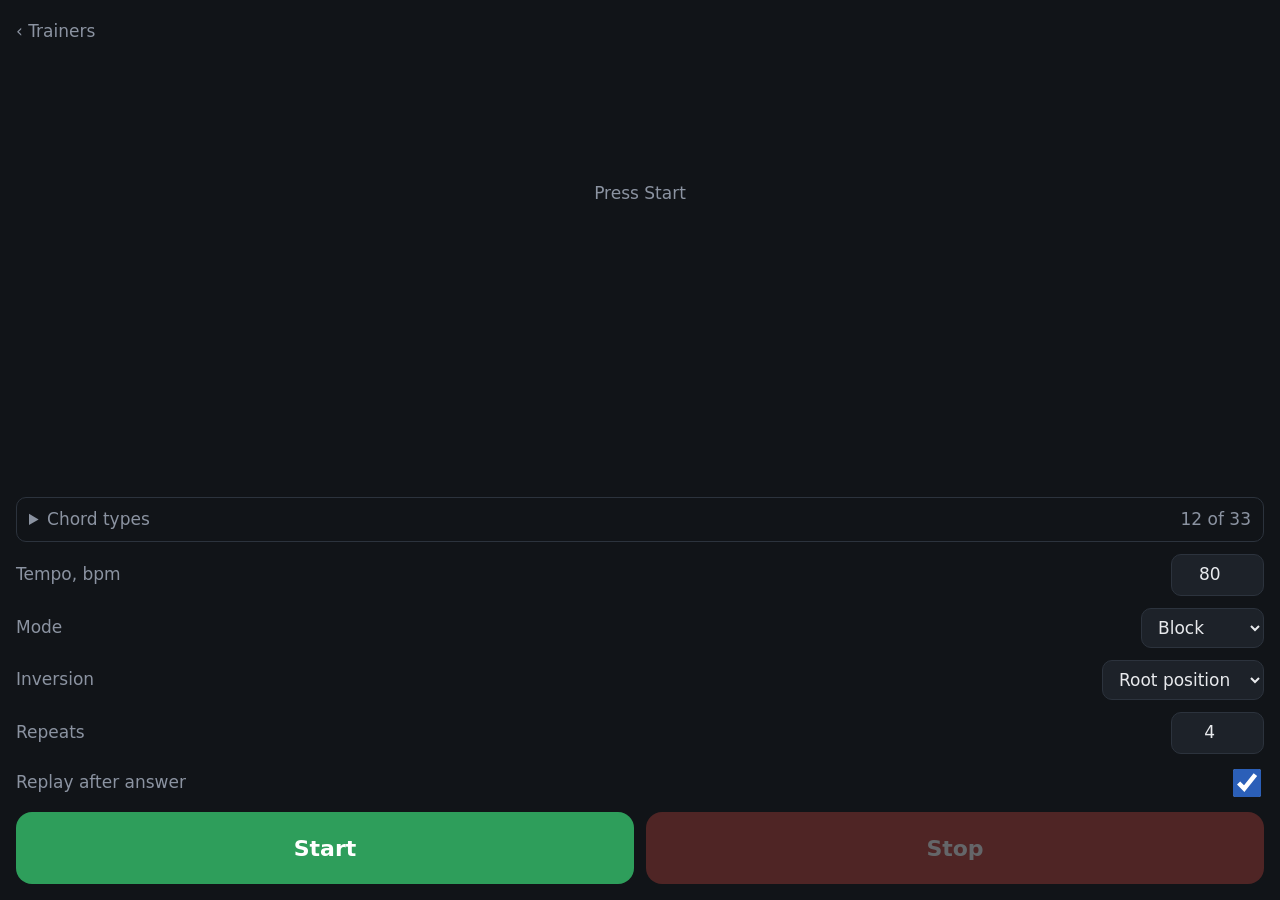
==== chords.html @ 1495c5c1 "fix ambiguous chords" ====
<!doctype html>
<html lang="en">
<head>
<meta charset="utf-8">
<meta name="viewport" content="width=device-width, initial-scale=1, viewport-fit=cover">
<meta name="apple-mobile-web-app-capable" content="yes">
<meta name="apple-mobile-web-app-status-bar-style" content="black-translucent">
<meta name="theme-color" content="#111418">
<title>Chords · Ear Trainer</title>
<link rel="stylesheet" href="assets/css/common.css">
</head>
<body>
  <a class="back" href="index.html">‹ Trainers</a>

  <div class="screen">
    <div id="status">Press Start</div>
    <div id="answer"></div>
    <div id="notes"></div>
    <div id="diag"></div>
  </div>

  <div class="controls">
    <details class="group">
      <summary>Chord types <span id="chordCount"></span></summary>
      <div id="chords" class="toggles cols-5" role="group" aria-label="Chord types"></div>
    </details>
    <label>Tempo, bpm
      <input id="bpm" type="number" inputmode="numeric" min="30" max="240" step="1" value="80">
    </label>
    <label>Mode
      <select id="mode">
        <option value="block" selected>Block</option>
        <option value="arpeggio">Arpeggio</option>
        <option value="mixed">Mixed</option>
      </select>
    </label>
    <label>Inversion
      <select id="inversion">
        <option value="0" selected>Root position</option>
        <option value="1">1st inversion</option>
        <option value="2">2nd inversion</option>
        <option value="3">3rd inversion</option>
        <option value="random">Random</option>
      </select>
    </label>
    <label>Repeats
      <input id="repeats" type="number" inputmode="numeric" min="1" max="8" step="1" value="4">
    </label>
    <label>Replay after answer
      <input id="replay" type="checkbox" checked>
    </label>
    <div class="buttons">
      <button id="start">Start</button>
      <button id="stop" disabled>Stop</button>
    </div>
  </div>

<script src="assets/voice/chords.js"></script>
<script src="assets/js/common.js"></script>
<script>
// Тренировка видов аккордов. Общий движок (звук, цикл, голос, настройки) — в assets/js/common.js.
const ET = EarTrainer;

const WHOLE_BEATS = 4;     // аккорд целиком звучит целую ноту (такт)
const ARPEGGIO_BEATS = 1;  // арпеджио: ноты вступают через четверть и звучат до конца последнего такта
const MAX_INVERSION = 3;   // обращения выше третьего не используются (и не озвучены)
const CHORD_LOW = 48;      // C3: ниже аккорды в тесном расположении звучат неразборчиво
const NOTES_LEVEL = 2;     // суммарная громкость нот аккорда — как у двух нот интервала

// Индекс = номер записи в assets/voice/chords.js; тот же порядок в make-voice.sh.
// steps — полутоны от основного тона в основном виде; off — вид выключен по умолчанию.
// У 11, maj7♯11, 13 и m13 часть ступеней пропущена, как это принято на практике.
const CHORDS = [
  null,
  { name: 'Major',               short: 'maj',  steps: [0, 4, 7] },
  { name: 'Minor',               short: 'min',  steps: [0, 3, 7] },
  { name: 'Diminished',          short: 'dim',  steps: [0, 3, 6] },
  { name: 'Augmented',           short: 'aug',  steps: [0, 4, 8] },
  { name: 'Sus2',                short: 'sus2', steps: [0, 2, 7] },
  { name: 'Sus4',                short: 'sus4', steps: [0, 5, 7] },
  { name: 'Major seventh',       short: 'maj7', steps: [0, 4, 7, 11] },
  { name: 'Dominant seventh',    short: '7',    steps: [0, 4, 7, 10] },
  { name: 'Minor seventh',       short: 'm7',   steps: [0, 3, 7, 10] },
  { name: 'Half-diminished',     short: 'm7♭5', steps: [0, 3, 6, 10] },
  { name: 'Diminished seventh',  short: 'dim7', steps: [0, 3, 6, 9] },
  { name: 'Minor major seventh', short: 'mM7',  steps: [0, 3, 7, 11] },
  // Дополнительные виды
  { name: 'Power chord',         short: '5',       steps: [0, 7],                   off: true },
  { name: 'Major sixth',         short: '6',       steps: [0, 4, 7, 9],             off: true },
  { name: 'Minor sixth',         short: 'm6',      steps: [0, 3, 7, 9],             off: true },
  { name: 'Six-nine',            short: '6/9',     steps: [0, 4, 7, 9, 14],         off: true },
  { name: 'Add9',                short: 'add9',    steps: [0, 4, 7, 14],            off: true },
  { name: 'Minor add9',          short: 'madd9',   steps: [0, 3, 7, 14],            off: true },
  { name: 'Add11',               short: 'add11',   steps: [0, 4, 7, 17],            off: true },
  { name: '7sus4',               short: '7sus4',   steps: [0, 5, 7, 10],            off: true },
  { name: '7♭5',                 short: '7♭5',     steps: [0, 4, 6, 10],            off: true },
  { name: '7♯5',                 short: '7♯5',     steps: [0, 4, 8, 10],            off: true },
  { name: 'Maj7♯5',              short: 'maj7♯5',  steps: [0, 4, 8, 11],            off: true },
  { name: 'Dominant ninth',      short: '9',       steps: [0, 4, 7, 10, 14],        off: true },
  { name: 'Major ninth',         short: 'maj9',    steps: [0, 4, 7, 11, 14],        off: true },
  { name: 'Minor ninth',         short: 'm9',      steps: [0, 3, 7, 10, 14],        off: true },
  { name: '7♭9',                 short: '7♭9',     steps: [0, 4, 7, 10, 13],        off: true },
  { name: '7♯9',                 short: '7♯9',     steps: [0, 4, 7, 10, 15],        off: true },
  { name: 'Dominant eleventh',   short: '11',      steps: [0, 7, 10, 14, 17],       off: true },
  { name: 'Minor eleventh',      short: 'm11',     steps: [0, 3, 7, 10, 14, 17],    off: true },
  { name: 'Maj7♯11',             short: 'maj7♯11', steps: [0, 4, 7, 11, 18],        off: true },
  { name: 'Dominant thirteenth', short: '13',      steps: [0, 4, 7, 10, 14, 21],    off: true },
  { name: 'Minor thirteenth',    short: 'm13',     steps: [0, 3, 7, 10, 14, 21],    off: true },
];
// На сколько букв тон аккорда отстоит от основного (для записи нот), по числу полутонов:
// 3 и 4 — терция, 6 — ♭5, 8 — ♯5, 9 — секста, 13…15 — ♭9, 9 и ♯9, 17 и 18 — 11 и ♯11, 21 — 13.
// Секста записывается так и в dim7 (C E♭ G♭ A вместо строгого B♭♭) — так читается проще
const STEP_LETTERS = {
  0: 0, 2: 1, 3: 2, 4: 2, 5: 3, 6: 4, 7: 4, 8: 4, 9: 5, 10: 6, 11: 6,
  13: 1, 14: 1, 15: 1, 17: 3, 18: 3, 21: 5,
};
const INVERSIONS = ['root position', '1st inversion', '2nd inversion', '3rd inversion'];
const INVERSION_VOICE = CHORDS.length;   // записи после видов аккордов — названия обращений (0…3)

// Сколько обращений у аккорда: у трезвучий три (0…2), у аккордов из четырёх и более нот — четыре (0…3)
const maxInversionOf = (steps) => Math.min(MAX_INVERSION, steps.length - 1);

// Расположение аккорда в обращении: тоны снизу вверх, offset — полутоны от основного тона.
// В обращении N басом становится N-я нота аккорда, а ноты ниже неё переносятся вверх на октаву
// (у аккордов шире октавы, например add9, — на две, иначе они остались бы ниже баса)
function voicing(steps, inversion) {
  const bass = steps[inversion];
  return steps.map((step, i) => {
    let offset = step;
    if (i < inversion) while (offset < bass) offset += 12;
    return { offset, letters: STEP_LETTERS[step] };
  }).sort((a, b) => a.offset - b.offset);
}

// Некоторые аккорды в разных обращениях звучат одинаково, и на слух их не различить:
// sus2 во 2-м обращении — это sus4 в основном виде, 6 — обращение m7, m6 — обращение m7♭5,
// а у симметричных aug и dim7 совпадают все обращения. SAME_SOUND собирает такие совпадения:
// ключ — интервалы расположения от баса, значение — все пары { index, inversion } с таким звучанием
const shapeKey = (tones) => tones.map((tone) => tone.offset - tones[0].offset).join(',');
const SAME_SOUND = {};
CHORDS.forEach((chord, index) => {
  if (!chord) return;
  for (let inversion = 0; inversion <= maxInversionOf(chord.steps); inversion++) {
    (SAME_SOUND[shapeKey(voicing(chord.steps, inversion))] ||= []).push({ index, inversion });
  }
});

const modeEl = document.getElementById('mode');
const inversionEl = document.getElementById('inversion');

const trainer = ET.create({ id: 'chords', pickQuestion, play, describe });
trainer.persist(modeEl, 'mode');
trainer.persist(inversionEl, 'inversion');

// Индексы видов аккордов, которые участвуют в тренировке
const enabled = trainer.toggleGroup(
  document.getElementById('chords'),
  CHORDS.slice(1).map((chord, i) => ({ id: i + 1, label: chord.short, title: chord.name, off: chord.off })),
  'chords',
  (set) => { document.getElementById('chordCount').textContent = `${set.size} of ${CHORDS.length - 1}`; },
);

// Есть ли у аккорда «двойник»: звучит ли он в каком-нибудь обращении так же, как другой включённый
// вид или как он сам в другом обращении. При случайном обращении такой вопрос имел бы два верных
// ответа, поэтому аккорды с двойником даются только в основном виде — тогда ответ один.
// Зависит от включённых видов: m7 теряет обращения, только пока включён 6
function hasTwin(index) {
  const steps = CHORDS[index].steps;
  for (let inversion = 0; inversion <= maxInversionOf(steps); inversion++) {
    const same = SAME_SOUND[shapeKey(voicing(steps, inversion))];
    if (same.some((s) => enabled.has(s.index) && !(s.index === index && s.inversion === inversion))) return true;
  }
  return false;
}

function pickQuestion() {
  const pool = [...enabled];       // только выбранные виды
  const index = pool[ET.rand(pool.length)];
  const steps = CHORDS[index].steps;

  // Если выбранного обращения у аккорда нет (3-е для трезвучия) — берём старшее из доступных.
  // При случайном обращении аккорд с двойником даётся только в основном виде
  const maxInversion = maxInversionOf(steps);
  const random = inversionEl.value === 'random';
  const inversion = random
    ? (hasTwin(index) ? 0 : ET.rand(maxInversion + 1))
    : Math.min(Number(inversionEl.value), maxInversion);

  const tones = voicing(steps, inversion);
  const lowestRoot = CHORD_LOW - tones[0].offset;
  const highestRoot = ET.HIGH - tones[tones.length - 1].offset;
  const root = lowestRoot + ET.rand(highestRoot - lowestRoot + 1);

  const mode = modeEl.value;
  const arpeggio = mode === 'arpeggio' || (mode === 'mixed' && ET.rand(2) === 0);

  return {
    index, inversion, random, arpeggio, root,
    notes: tones.map((tone) => root + tone.offset),       // MIDI снизу вверх
    letters: tones.map((tone) => tone.letters),           // буквы тех же нот — для записи
  };
}

// Планирует аккорд с момента t, возвращает его длительность в секундах
function play(q, t, beat) {
  const n = q.notes.length;
  // Аккорд целиком занимает такт; арпеджио из пяти и более нот — два такта, чтобы все ноты уместились
  const bars = q.arpeggio ? Math.ceil(n * ARPEGGIO_BEATS / WHOLE_BEATS) : 1;
  const total = bars * WHOLE_BEATS * beat;
  const level = NOTES_LEVEL / n;
  q.notes.forEach((midi, i) => {
    // Арпеджио — снизу вверх; каждая нота держится до конца, так что в итоге звучит весь аккорд
    const delay = q.arpeggio ? i * ARPEGGIO_BEATS * beat : 0;
    ET.playNote(midi, t + delay, total - delay, level);
  });
  return total;
}

function describe(q) {
  const names = ET.spellNotes(q.root, q.notes.map((midi, i) => ({ midi, letters: q.letters[i] })));
  return {
    label: q.arpeggio ? 'arpeggio' : 'block',
    answer: CHORDS[q.index].name,
    notes: `${names.join(' ')} · ${INVERSIONS[q.inversion]}`,
    // Обращение произносится, только когда оно случайное — иначе оно и так известно
    voice: q.random ? [q.index, INVERSION_VOICE + q.inversion] : q.index,
  };
}
</script>
</body>
</html>
---- assets/css/common.css ----
/* Общие стили всех страниц: меню и тренировок */
:root { color-scheme: dark; }
* { box-sizing: border-box; }
html, body { height: 100%; margin: 0; }
body {
  display: flex; flex-direction: column;
  padding: max(16px, env(safe-area-inset-top)) 16px max(16px, env(safe-area-inset-bottom));
  background: #111418; color: #e8eaed;
  font: 17px/1.4 -apple-system, system-ui, sans-serif;
  -webkit-user-select: none; user-select: none;
  touch-action: manipulation;
}

/* ---------- Страница тренировки ---------- */
.back { align-self: flex-start; padding: 4px 8px 4px 0; color: #8b93a1; text-decoration: none; }
.screen {
  flex: 1; display: flex; flex-direction: column;
  align-items: center; justify-content: center; text-align: center; gap: 12px;
}
#status { color: #8b93a1; min-height: 1.4em; }
#answer { font-size: 40px; font-weight: 700; line-height: 1.15; min-height: 2.3em; display: flex; align-items: center; }
#notes { color: #8b93a1; font-size: 20px; min-height: 1.4em; font-variant-numeric: tabular-nums; }
#diag { color: #e0776f; font-size: 14px; word-break: break-word; }
.controls { display: flex; flex-direction: column; gap: 12px; }
label { display: flex; justify-content: space-between; align-items: center; color: #8b93a1; }
input { width: 5.5em; text-align: center; -webkit-user-select: text; user-select: text; }
select, input {
  font: inherit; color: #e8eaed; background: #1d2229;
  border: 1px solid #2c333d; border-radius: 10px; padding: 8px 12px;
}
input[type="checkbox"] { width: 28px; height: 28px; padding: 0; accent-color: #2b5fb8; }
.buttons { display: flex; gap: 12px; }
button {
  flex: 1; height: 72px; border: 0; border-radius: 16px;
  font: 600 22px -apple-system, system-ui, sans-serif; color: #fff;
}
button:disabled { opacity: .35; }
#start { background: #2e9e5b; }
#stop { background: #c2453d; }

/* Сетка кнопок-переключателей (EarTrainer.toggleGroup) */
.toggles { display: grid; grid-template-columns: repeat(6, 1fr); gap: 8px; }
.toggles button {
  height: 44px; padding: 0; border-radius: 10px; font-size: 16px;
  background: #1d2229; color: #8b93a1; border: 1px solid #2c333d;
}
.toggles.cols-5 { grid-template-columns: repeat(5, 1fr); }
.toggles.cols-5 button { font-size: 15px; }
.toggles button[aria-pressed="true"] { background: #2b5fb8; color: #fff; border-color: transparent; }

/* Сворачиваемый блок настроек (длинные сетки переключателей) */
details.group { border: 1px solid #2c333d; border-radius: 10px; padding: 0 12px; }
details.group summary { padding: 10px 0; color: #8b93a1; }
details.group summary span { float: right; }
details.group[open] { padding-bottom: 12px; }

/* ---------- Меню ---------- */
h1 { margin: 24px 0; font-size: 28px; }
.menu { display: flex; flex-direction: column; gap: 12px; }
.menu a {
  display: block; padding: 20px; border-radius: 16px;
  background: #1d2229; border: 1px solid #2c333d;
  color: #e8eaed; text-decoration: none; font-size: 22px; font-weight: 600;
}
.menu a span { display: block; margin-top: 4px; color: #8b93a1; font-size: 15px; font-weight: 400; }
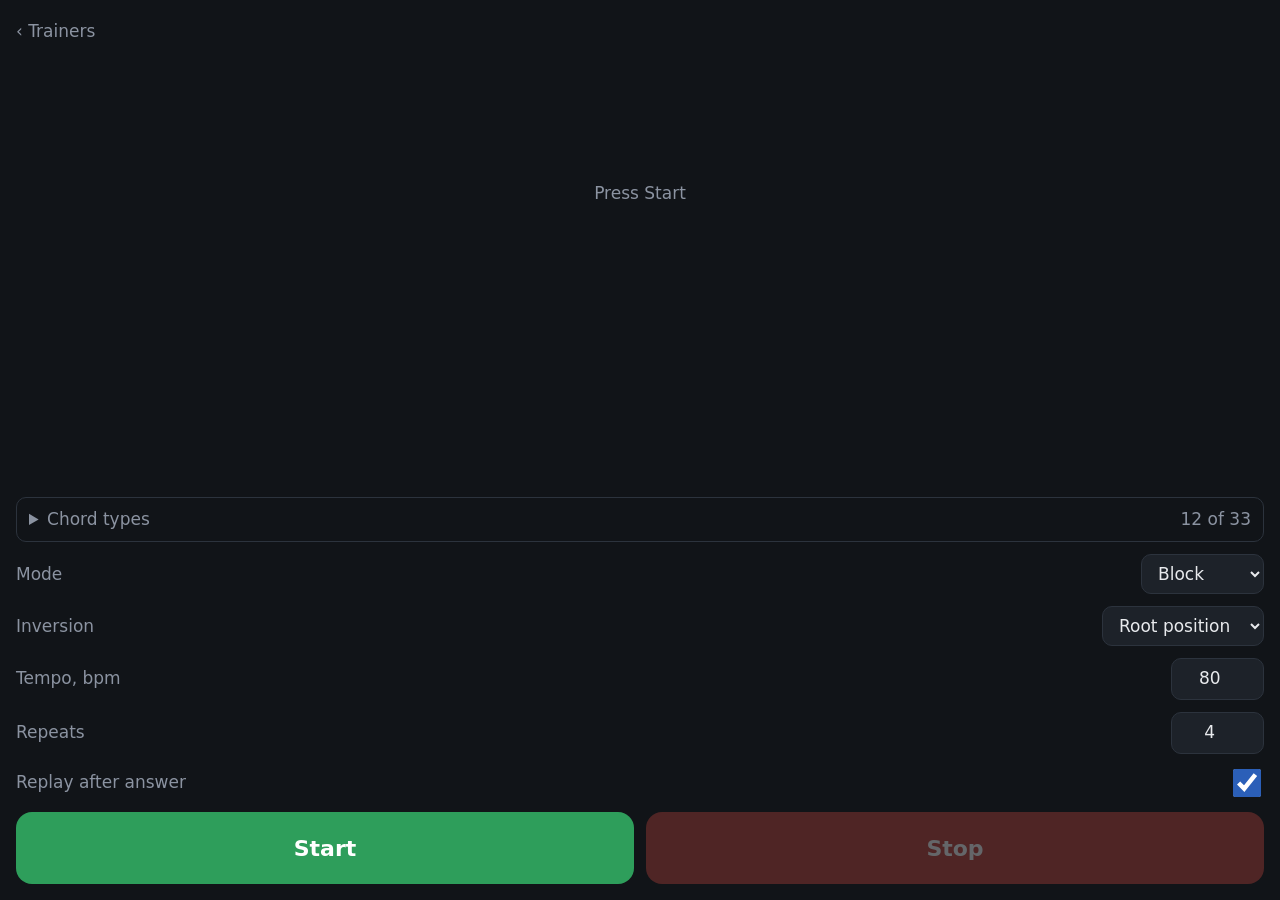
==== commit e0a5864e: "refactor pages" ====
--- a/chords.html
+++ b/chords.html
@@ -10,23 +10,13 @@
 <link rel="stylesheet" href="assets/css/common.css">
 </head>
 <body>
-  <a class="back" href="index.html">‹ Trainers</a>
-
-  <div class="screen">
-    <div id="status">Press Start</div>
-    <div id="answer"></div>
-    <div id="notes"></div>
-    <div id="diag"></div>
-  </div>
-
+  <!-- Только настройки этой тренировки. Остальное — ссылку «назад», экран с ответом, поля
+       Tempo/Repeats/Replay и кнопки Start/Stop — достраивает движок (EarTrainer.create) -->
   <div class="controls">
     <details class="group">
       <summary>Chord types <span id="chordCount"></span></summary>
       <div id="chords" class="toggles cols-5" role="group" aria-label="Chord types"></div>
     </details>
-    <label>Tempo, bpm
-      <input id="bpm" type="number" inputmode="numeric" min="30" max="240" step="1" value="80">
-    </label>
     <label>Mode
       <select id="mode">
         <option value="block" selected>Block</option>
@@ -43,16 +33,6 @@
         <option value="random">Random</option>
       </select>
     </label>
-    <label>Repeats
-      <input id="repeats" type="number" inputmode="numeric" min="1" max="8" step="1" value="4">
-    </label>
-    <label>Replay after answer
-      <input id="replay" type="checkbox" checked>
-    </label>
-    <div class="buttons">
-      <button id="start">Start</button>
-      <button id="stop" disabled>Stop</button>
-    </div>
   </div>
 
 <script src="assets/voice/chords.js"></script>
@@ -67,8 +47,10 @@
 const CHORD_LOW = 48;      // C3: ниже аккорды в тесном расположении звучат неразборчиво
 const NOTES_LEVEL = 2;     // суммарная громкость нот аккорда — как у двух нот интервала
 
-// Индекс = номер записи в assets/voice/chords.js; тот же порядок в make-voice.sh.
-// steps — полутоны от основного тона в основном виде; off — вид выключен по умолчанию.
+// Индекс (с 1) — id вида в сохранённых настройках, поэтому новые виды добавляются в конец.
+// steps — полутоны от основного тона в основном виде; off — вид выключен по умолчанию;
+// say — фраза для голоса, если она отличается от name. Такие же фразы должны быть
+// в make-voice.sh (ветка chords), иначе запись не найдётся.
 // У 11, maj7♯11, 13 и m13 часть ступеней пропущена, как это принято на практике.
 const CHORDS = [
   null,
@@ -76,34 +58,34 @@
   { name: 'Minor',               short: 'min',  steps: [0, 3, 7] },
   { name: 'Diminished',          short: 'dim',  steps: [0, 3, 6] },
   { name: 'Augmented',           short: 'aug',  steps: [0, 4, 8] },
-  { name: 'Sus2',                short: 'sus2', steps: [0, 2, 7] },
-  { name: 'Sus4',                short: 'sus4', steps: [0, 5, 7] },
+  { name: 'Sus2',                short: 'sus2', steps: [0, 2, 7], say: 'Sus two' },
+  { name: 'Sus4',                short: 'sus4', steps: [0, 5, 7], say: 'Sus four' },
   { name: 'Major seventh',       short: 'maj7', steps: [0, 4, 7, 11] },
   { name: 'Dominant seventh',    short: '7',    steps: [0, 4, 7, 10] },
   { name: 'Minor seventh',       short: 'm7',   steps: [0, 3, 7, 10] },
-  { name: 'Half-diminished',     short: 'm7♭5', steps: [0, 3, 6, 10] },
+  { name: 'Half-diminished',     short: 'm7♭5', steps: [0, 3, 6, 10], say: 'Half diminished' },
   { name: 'Diminished seventh',  short: 'dim7', steps: [0, 3, 6, 9] },
   { name: 'Minor major seventh', short: 'mM7',  steps: [0, 3, 7, 11] },
   // Дополнительные виды
   { name: 'Power chord',         short: '5',       steps: [0, 7],                   off: true },
   { name: 'Major sixth',         short: '6',       steps: [0, 4, 7, 9],             off: true },
   { name: 'Minor sixth',         short: 'm6',      steps: [0, 3, 7, 9],             off: true },
-  { name: 'Six-nine',            short: '6/9',     steps: [0, 4, 7, 9, 14],         off: true },
-  { name: 'Add9',                short: 'add9',    steps: [0, 4, 7, 14],            off: true },
-  { name: 'Minor add9',          short: 'madd9',   steps: [0, 3, 7, 14],            off: true },
-  { name: 'Add11',               short: 'add11',   steps: [0, 4, 7, 17],            off: true },
-  { name: '7sus4',               short: '7sus4',   steps: [0, 5, 7, 10],            off: true },
-  { name: '7♭5',                 short: '7♭5',     steps: [0, 4, 6, 10],            off: true },
-  { name: '7♯5',                 short: '7♯5',     steps: [0, 4, 8, 10],            off: true },
-  { name: 'Maj7♯5',              short: 'maj7♯5',  steps: [0, 4, 8, 11],            off: true },
+  { name: 'Six-nine',            short: '6/9',     steps: [0, 4, 7, 9, 14], say: 'Six nine',         off: true },
+  { name: 'Add9',                short: 'add9',    steps: [0, 4, 7, 14], say: 'Add nine',            off: true },
+  { name: 'Minor add9',          short: 'madd9',   steps: [0, 3, 7, 14], say: 'Minor add nine',            off: true },
+  { name: 'Add11',               short: 'add11',   steps: [0, 4, 7, 17], say: 'Add eleven',            off: true },
+  { name: '7sus4',               short: '7sus4',   steps: [0, 5, 7, 10], say: 'Seven sus four',            off: true },
+  { name: '7♭5',                 short: '7♭5',     steps: [0, 4, 6, 10], say: 'Seven flat five',            off: true },
+  { name: '7♯5',                 short: '7♯5',     steps: [0, 4, 8, 10], say: 'Seven sharp five',            off: true },
+  { name: 'Maj7♯5',              short: 'maj7♯5',  steps: [0, 4, 8, 11], say: 'Major seven sharp five',            off: true },
   { name: 'Dominant ninth',      short: '9',       steps: [0, 4, 7, 10, 14],        off: true },
   { name: 'Major ninth',         short: 'maj9',    steps: [0, 4, 7, 11, 14],        off: true },
   { name: 'Minor ninth',         short: 'm9',      steps: [0, 3, 7, 10, 14],        off: true },
-  { name: '7♭9',                 short: '7♭9',     steps: [0, 4, 7, 10, 13],        off: true },
-  { name: '7♯9',                 short: '7♯9',     steps: [0, 4, 7, 10, 15],        off: true },
+  { name: '7♭9',                 short: '7♭9',     steps: [0, 4, 7, 10, 13], say: 'Seven flat nine',        off: true },
+  { name: '7♯9',                 short: '7♯9',     steps: [0, 4, 7, 10, 15], say: 'Seven sharp nine',        off: true },
   { name: 'Dominant eleventh',   short: '11',      steps: [0, 7, 10, 14, 17],       off: true },
   { name: 'Minor eleventh',      short: 'm11',     steps: [0, 3, 7, 10, 14, 17],    off: true },
-  { name: 'Maj7♯11',             short: 'maj7♯11', steps: [0, 4, 7, 11, 18],        off: true },
+  { name: 'Maj7♯11',             short: 'maj7♯11', steps: [0, 4, 7, 11, 18], say: 'Major seven sharp eleven',        off: true },
   { name: 'Dominant thirteenth', short: '13',      steps: [0, 4, 7, 10, 14, 21],    off: true },
   { name: 'Minor thirteenth',    short: 'm13',     steps: [0, 3, 7, 10, 14, 21],    off: true },
 ];
@@ -115,7 +97,8 @@
   13: 1, 14: 1, 15: 1, 17: 3, 18: 3, 21: 5,
 };
 const INVERSIONS = ['root position', '1st inversion', '2nd inversion', '3rd inversion'];
-const INVERSION_VOICE = CHORDS.length;   // записи после видов аккордов — названия обращений (0…3)
+const INVERSION_SAY = ['Root position', 'First inversion', 'Second inversion', 'Third inversion'];
+const sayOf = (chord) => chord.say || chord.name;     // фраза для голоса
 
 // Сколько обращений у аккорда: у трезвучий три (0…2), у аккордов из четырёх и более нот — четыре (0…3)
 const maxInversionOf = (steps) => Math.min(MAX_INVERSION, steps.length - 1);
@@ -148,7 +131,10 @@
 const modeEl = document.getElementById('mode');
 const inversionEl = document.getElementById('inversion');
 
-const trainer = ET.create({ id: 'chords', pickQuestion, play, describe });
+const trainer = ET.create({
+  id: 'chords', pickQuestion, play, describe,
+  phrases: [...CHORDS.slice(1).map(sayOf), ...INVERSION_SAY],
+});
 trainer.persist(modeEl, 'mode');
 trainer.persist(inversionEl, 'inversion');
 
@@ -223,7 +209,7 @@
     answer: CHORDS[q.index].name,
     notes: `${names.join(' ')} · ${INVERSIONS[q.inversion]}`,
     // Обращение произносится, только когда оно случайное — иначе оно и так известно
-    voice: q.random ? [q.index, INVERSION_VOICE + q.inversion] : q.index,
+    voice: q.random ? [sayOf(CHORDS[q.index]), INVERSION_SAY[q.inversion]] : sayOf(CHORDS[q.index]),
   };
 }
 </script>
